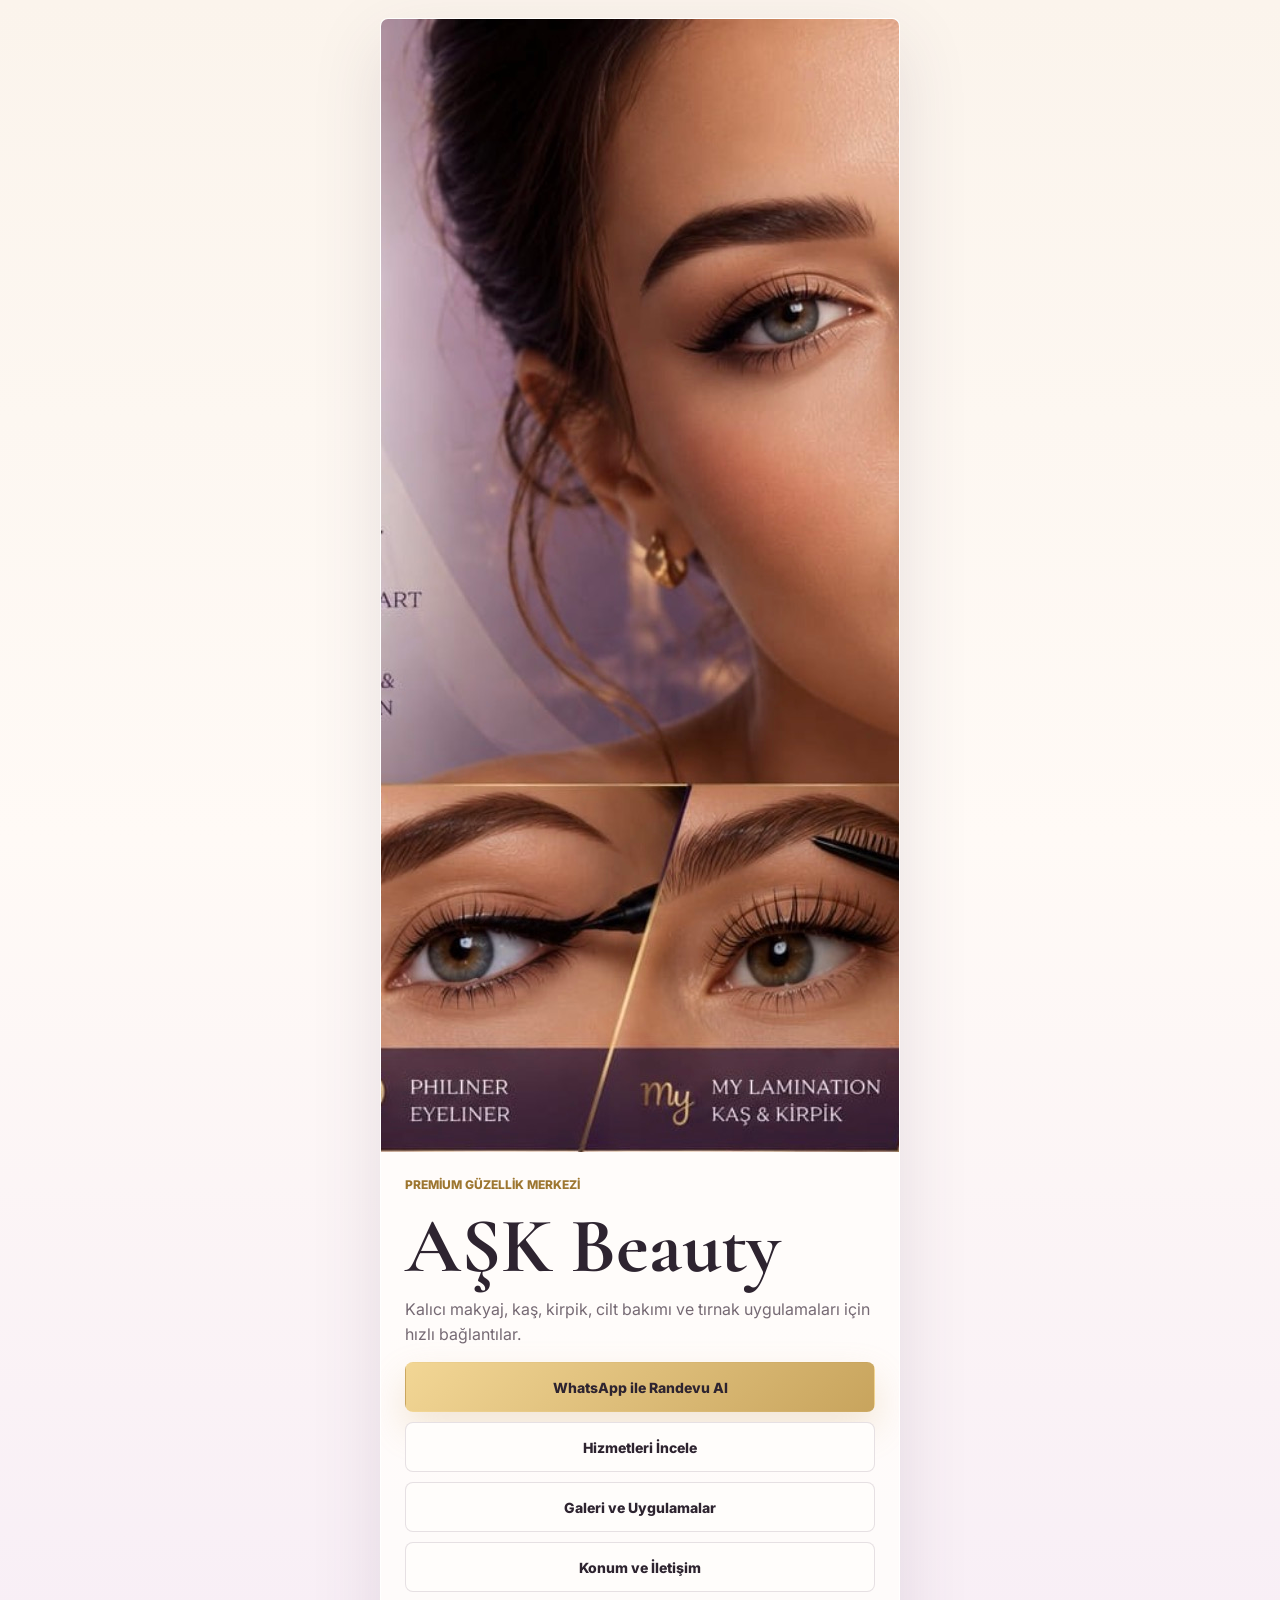
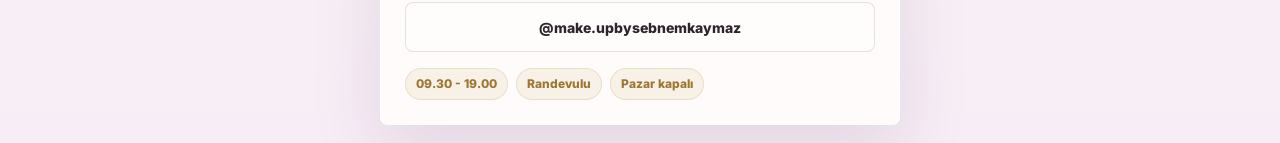
==== links.html @ 09751e23 "Add Instagram bio links page" ====
<!doctype html>
<html lang="tr">
  <head>
    <meta charset="utf-8">
    <meta name="viewport" content="width=device-width, initial-scale=1">
    <meta name="description" content="AŞK Beauty hızlı bağlantılar: randevu, hizmetler, konum, WhatsApp ve Instagram.">
    <meta name="robots" content="index, follow">
    <meta property="og:title" content="AŞK Beauty | Hızlı Bağlantılar">
    <meta property="og:description" content="Randevu alın, hizmetleri inceleyin, konuma ulaşın ve WhatsApp ile iletişime geçin.">
    <meta property="og:type" content="website">
    <meta property="og:url" content="https://askbeautyexclusive.com/links.html">
    <meta property="og:image" content="https://askbeautyexclusive.com/assets/hero/ask-beauty-hero.jpg">
    <link rel="canonical" href="https://askbeautyexclusive.com/links.html">
    <title>AŞK Beauty | Randevu ve Hızlı Bağlantılar</title>
    <link rel="preload" as="image" href="assets/hero/ask-beauty-hero.jpg">
    <link rel="preconnect" href="https://fonts.googleapis.com">
    <link rel="preconnect" href="https://fonts.gstatic.com" crossorigin>
    <link href="https://fonts.googleapis.com/css2?family=Cormorant+Garamond:wght@600;700&family=Inter:wght@400;600;700;800&display=swap" rel="stylesheet">
    <link rel="stylesheet" href="links.css">
  </head>
  <body>
    <main class="bio-page">
      <section class="bio-card">
        <img class="bio-hero" src="assets/hero/ask-beauty-hero.jpg" alt="AŞK Beauty güzellik merkezi" width="2868" height="1133">
        <div class="bio-content">
          <p class="bio-eyebrow">Premium güzellik merkezi</p>
          <h1>AŞK Beauty</h1>
          <p>Kalıcı makyaj, kaş, kirpik, cilt bakımı ve tırnak uygulamaları için hızlı bağlantılar.</p>

          <nav class="bio-links" aria-label="AŞK Beauty hızlı bağlantılar">
            <a class="primary" href="https://wa.me/905536412171?text=Merhaba%20A%C5%9EK%20Beauty%2C%20randevu%20almak%20istiyorum.">WhatsApp ile Randevu Al</a>
            <a href="./#hizmetler">Hizmetleri İncele</a>
            <a href="./#galeri">Galeri ve Uygulamalar</a>
            <a href="./#iletisim">Konum ve İletişim</a>
            <a href="https://www.instagram.com/make.upbysebnemkaymaz/" target="_blank" rel="noreferrer">@make.upbysebnemkaymaz</a>
          </nav>

          <div class="bio-note">
            <span>09.30 - 19.00</span>
            <span>Randevulu</span>
            <span>Pazar kapalı</span>
          </div>
        </div>
      </section>
    </main>
  </body>
</html>
---- links.css ----
:root {
  --cream: #fbf4ec;
  --white: #fffdfb;
  --ink: #2e2430;
  --muted: #766a74;
  --plum: #8f6fa0;
  --gold: #c8a45d;
  --gold-dark: #9d7630;
  --line: rgba(80, 52, 82, 0.14);
  --shadow: 0 24px 70px rgba(80, 52, 82, 0.13);
}

* {
  box-sizing: border-box;
}

body {
  min-height: 100vh;
  margin: 0;
  color: var(--ink);
  background: linear-gradient(180deg, var(--cream), #fffaf6 48%, #f7edf6);
  font-family: Inter, system-ui, -apple-system, BlinkMacSystemFont, "Segoe UI", sans-serif;
}

.bio-page {
  display: grid;
  min-height: 100vh;
  place-items: center;
  padding: 18px;
}

.bio-card {
  width: min(520px, 100%);
  overflow: hidden;
  border: 1px solid rgba(255, 255, 255, 0.84);
  border-radius: 8px;
  background: rgba(255, 253, 251, 0.86);
  box-shadow: var(--shadow);
}

.bio-hero {
  display: block;
  width: 100%;
  aspect-ratio: 1.62;
  object-fit: cover;
}

.bio-content {
  display: grid;
  gap: 16px;
  padding: 24px;
}

.bio-eyebrow {
  margin: 0;
  color: var(--gold-dark);
  font-size: 12px;
  font-weight: 800;
  text-transform: uppercase;
}

h1 {
  margin: 0;
  color: var(--ink);
  font-family: "Cormorant Garamond", Georgia, serif;
  font-size: clamp(48px, 14vw, 78px);
  line-height: 0.9;
}

p {
  margin: 0;
  color: var(--muted);
  line-height: 1.55;
}

.bio-links {
  display: grid;
  gap: 10px;
}

.bio-links a {
  display: inline-flex;
  align-items: center;
  justify-content: center;
  min-height: 50px;
  padding: 0 18px;
  border: 1px solid var(--line);
  border-radius: 8px;
  color: var(--ink);
  background: var(--white);
  font-size: 14px;
  font-weight: 800;
  text-decoration: none;
}

.bio-links a.primary {
  border-color: transparent;
  background: linear-gradient(135deg, #f2d695, var(--gold));
  box-shadow: 0 16px 36px rgba(200, 164, 93, 0.24);
}

.bio-note {
  display: flex;
  flex-wrap: wrap;
  gap: 8px;
}

.bio-note span {
  min-height: 32px;
  padding: 7px 10px;
  border: 1px solid rgba(200, 164, 93, 0.26);
  border-radius: 999px;
  color: var(--gold-dark);
  background: rgba(200, 164, 93, 0.11);
  font-size: 12px;
  font-weight: 800;
}
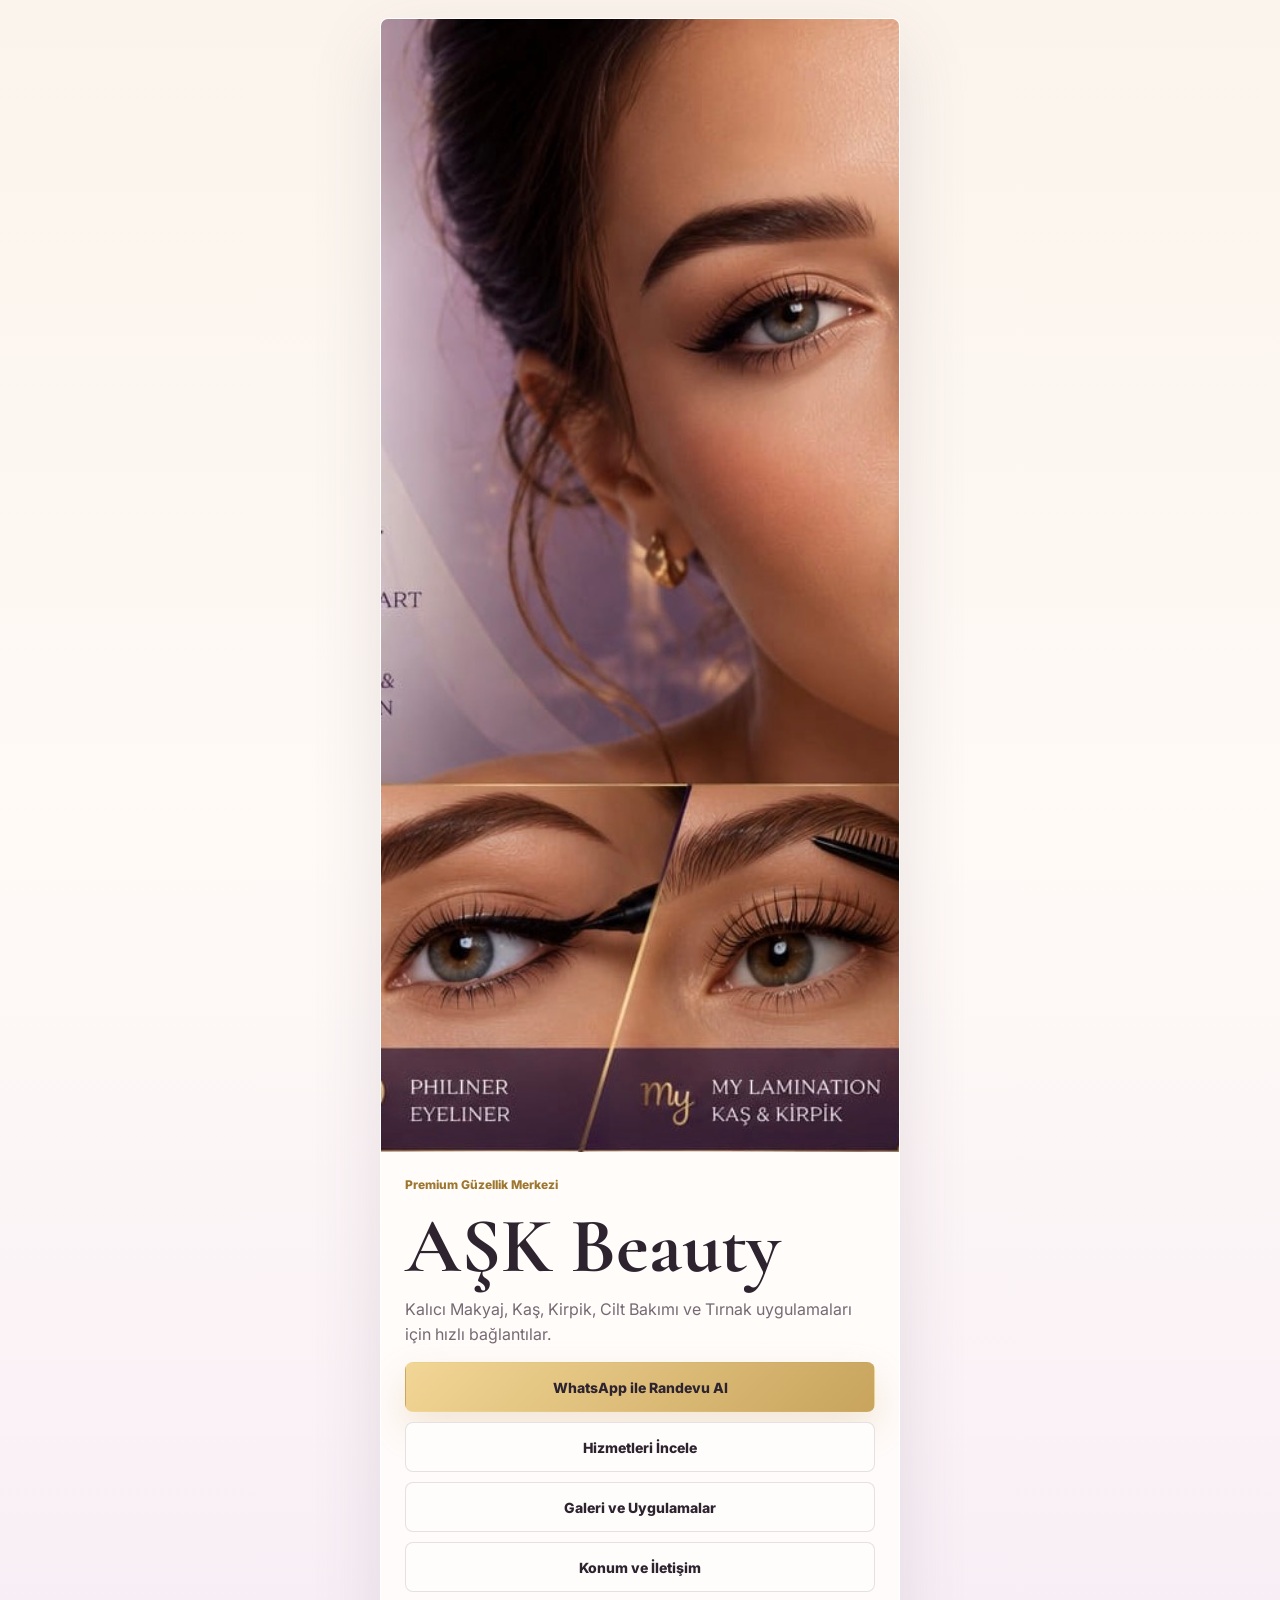
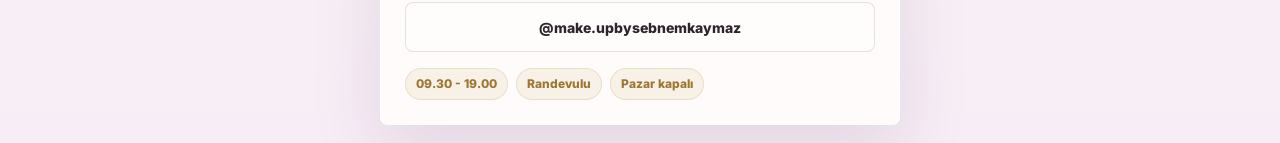
==== commit b1059720: "Fix service copy capitalization" ====
--- a/links.html
+++ b/links.html
@@ -23,9 +23,9 @@
       <section class="bio-card">
         <img class="bio-hero" src="assets/hero/ask-beauty-hero.jpg" alt="AŞK Beauty güzellik merkezi" width="2868" height="1133">
         <div class="bio-content">
-          <p class="bio-eyebrow">Premium güzellik merkezi</p>
+          <p class="bio-eyebrow">Premium Güzellik Merkezi</p>
           <h1>AŞK Beauty</h1>
-          <p>Kalıcı makyaj, kaş, kirpik, cilt bakımı ve tırnak uygulamaları için hızlı bağlantılar.</p>
+          <p>Kalıcı Makyaj, Kaş, Kirpik, Cilt Bakımı ve Tırnak uygulamaları için hızlı bağlantılar.</p>
 
           <nav class="bio-links" aria-label="AŞK Beauty hızlı bağlantılar">
             <a class="primary" href="https://wa.me/905536412171?text=Merhaba%20A%C5%9EK%20Beauty%2C%20randevu%20almak%20istiyorum.">WhatsApp ile Randevu Al</a>
--- a/links.css
+++ b/links.css
@@ -56,7 +56,6 @@
   color: var(--gold-dark);
   font-size: 12px;
   font-weight: 800;
-  text-transform: uppercase;
 }
 
 h1 {
